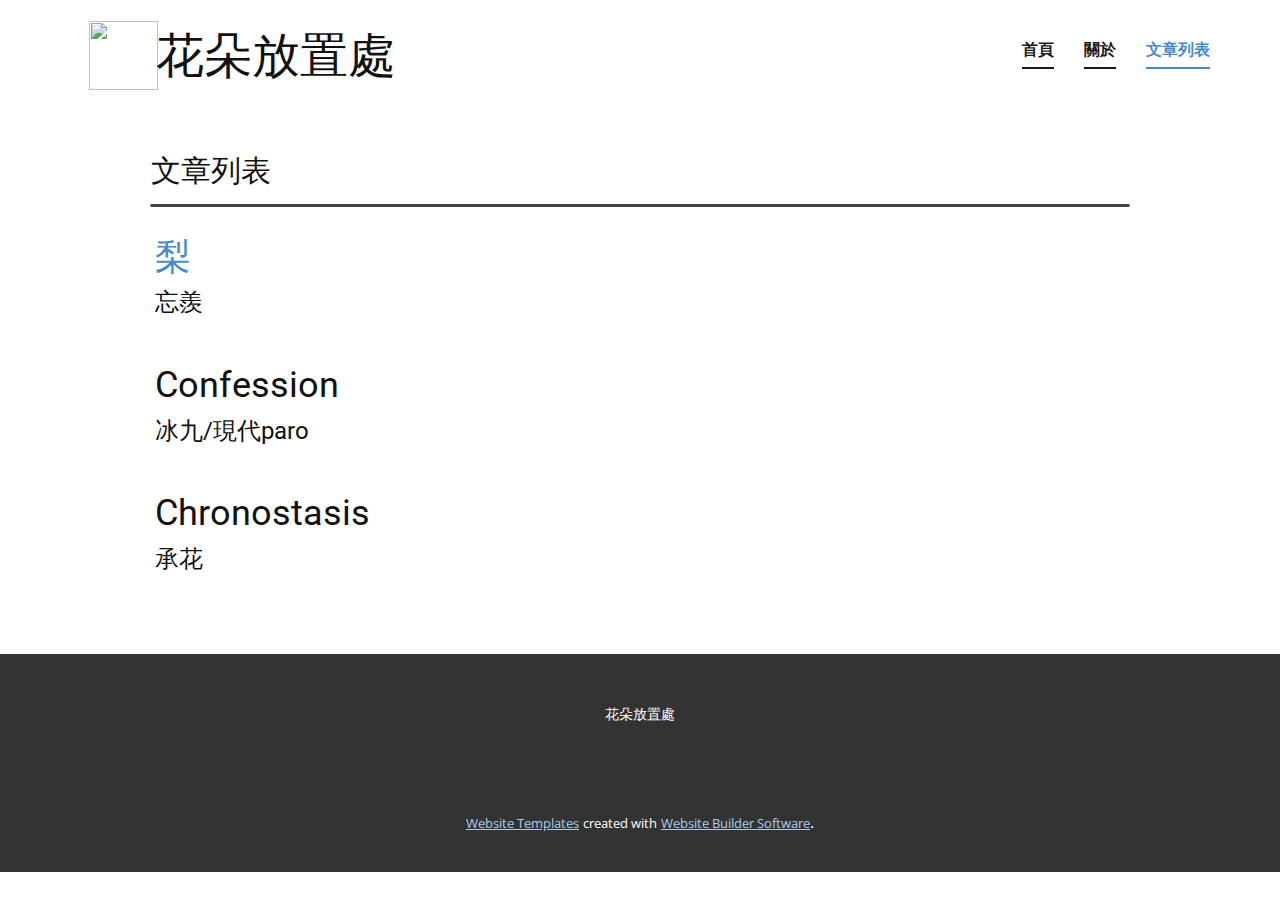
==== 文章列表.html @ 139f313a "Add files via upload" ====
<!DOCTYPE html>
<html style="font-size: 16px;">
  <head>
    <meta name="viewport" content="width=device-width, initial-scale=1.0">
    <meta charset="utf-8">
    <meta name="keywords" content="梨, Confession, ​Chronostasis">
    <meta name="description" content="">
    <title>文章列表</title>
    <link rel="stylesheet" href="nicepage.css" media="screen">
<link rel="stylesheet" href="文章列表.css" media="screen">
    <script class="u-script" type="text/javascript" src="jquery.js" defer=""></script>
    <script class="u-script" type="text/javascript" src="nicepage.js" defer=""></script>
    <meta name="generator" content="Nicepage 4.12.5, nicepage.com">
    <link id="u-theme-google-font" rel="stylesheet" href="https://fonts.googleapis.com/css?family=Roboto:100,100i,300,300i,400,400i,500,500i,700,700i,900,900i|Open+Sans:300,300i,400,400i,500,500i,600,600i,700,700i,800,800i">
    <link id="u-page-google-font" rel="stylesheet" href="https://fonts.googleapis.com/css?family=Lobster:400">
    
    
    <script type="application/ld+json">{
		"@context": "http://schema.org",
		"@type": "Organization",
		"name": "",
		"logo": "images/103042.png"
}</script>
    <meta name="theme-color" content="#478ac9">
    <meta property="og:title" content="文章列表">
    <meta property="og:type" content="website">
  </head>
  <body class="u-body u-xl-mode"><header class="u-clearfix u-header u-header" id="sec-2b86"><div class="u-clearfix u-sheet u-sheet-1">
        <a href="https://nicepage.com" class="u-image u-logo u-image-1" data-image-width="128" data-image-height="128">
          <img src="images/103042.png" class="u-logo-image u-logo-image-1">
        </a>
        <h3 class="u-custom-font u-font-lobster u-headline u-text u-text-1">
          <a href="/">花朵放置處</a>
        </h3>
        <nav class="u-menu u-menu-one-level u-offcanvas u-menu-1" data-position="">
          <div class="menu-collapse" style="font-size: 1rem; letter-spacing: 0px; font-weight: 700; text-transform: uppercase;">
            <a class="u-button-style u-custom-active-border-color u-custom-border u-custom-border-color u-custom-borders u-custom-hover-border-color u-custom-left-right-menu-spacing u-custom-padding-bottom u-custom-text-color u-custom-text-hover-color u-custom-top-bottom-menu-spacing u-nav-link u-text-active-palette-1-base u-text-hover-palette-2-base" href="#">
              <svg class="u-svg-link" viewBox="0 0 24 24"><use xmlns:xlink="http://www.w3.org/1999/xlink" xlink:href="#menu-hamburger"></use></svg>
              <svg class="u-svg-content" version="1.1" id="menu-hamburger" viewBox="0 0 16 16" x="0px" y="0px" xmlns:xlink="http://www.w3.org/1999/xlink" xmlns="http://www.w3.org/2000/svg"><g><rect y="1" width="16" height="2"></rect><rect y="7" width="16" height="2"></rect><rect y="13" width="16" height="2"></rect>
</g></svg>
            </a>
          </div>
          <div class="u-nav-container">
            <ul class="u-nav u-spacing-30 u-unstyled u-nav-1"><li class="u-nav-item"><a class="u-border-2 u-border-active-palette-1-base u-border-grey-90 u-border-hover-palette-1-base u-border-no-left u-border-no-right u-border-no-top u-button-style u-nav-link u-text-active-palette-1-base u-text-grey-90 u-text-hover-palette-1-base" href="首頁.html" style="padding: 10px 0px;">首頁</a>
</li><li class="u-nav-item"><a class="u-border-2 u-border-active-palette-1-base u-border-grey-90 u-border-hover-palette-1-base u-border-no-left u-border-no-right u-border-no-top u-button-style u-nav-link u-text-active-palette-1-base u-text-grey-90 u-text-hover-palette-1-base" href="關於.html" style="padding: 10px 0px;">關於</a>
</li><li class="u-nav-item"><a class="u-border-2 u-border-active-palette-1-base u-border-grey-90 u-border-hover-palette-1-base u-border-no-left u-border-no-right u-border-no-top u-button-style u-nav-link u-text-active-palette-1-base u-text-grey-90 u-text-hover-palette-1-base" href="文章列表.html" style="padding: 10px 0px;">文章列表</a>
</li></ul>
          </div>
          <div class="u-nav-container-collapse">
            <div class="u-black u-container-style u-inner-container-layout u-opacity u-opacity-95 u-sidenav">
              <div class="u-inner-container-layout u-sidenav-overflow">
                <div class="u-menu-close"></div>
                <ul class="u-align-center u-nav u-popupmenu-items u-unstyled u-nav-2"><li class="u-nav-item"><a class="u-button-style u-nav-link" href="首頁.html">首頁</a>
</li><li class="u-nav-item"><a class="u-button-style u-nav-link" href="關於.html">關於</a>
</li><li class="u-nav-item"><a class="u-button-style u-nav-link" href="文章列表.html">文章列表</a>
</li></ul>
              </div>
            </div>
            <div class="u-black u-menu-overlay u-opacity u-opacity-70"></div>
          </div>
        </nav>
      </div></header>
    <section class="u-align-left u-clearfix u-section-1" id="sec-7263">
      <div class="u-clearfix u-sheet u-sheet-1">
        <h3 class="u-text u-text-default u-text-1">文章列表</h3>
        <div class="u-absolute-hcenter u-border-3 u-border-grey-dark-1 u-line u-line-horizontal u-line-1"></div>
        <div class="u-align-center u-list u-list-1">
          <div class="u-repeater u-repeater-1">
            <div class="u-container-style u-list-item u-repeater-item">
              <div class="u-container-layout u-similar-container u-container-layout-1">
                <h2 class="u-text u-text-default u-text-2">
                  <a class="u-active-none u-border-none u-btn u-button-link u-button-style u-hover-none u-none u-text-palette-1-base u-btn-1" href="文章/文章.html" data-page-id="30177086">梨</a>
                </h2>
                <h4 class="u-text u-text-default u-text-3">忘羨</h4>
              </div>
            </div>
            <div class="u-container-style u-list-item u-repeater-item">
              <div class="u-container-layout u-similar-container u-container-layout-2">
                <h2 class="u-text u-text-default u-text-4">Confession</h2>
                <h4 class="u-text u-text-default u-text-5">冰九/現代paro</h4>
              </div>
            </div>
            <div class="u-container-style u-list-item u-repeater-item">
              <div class="u-container-layout u-similar-container u-container-layout-3">
                <h2 class="u-text u-text-default u-text-6"> Chronostasis&nbsp;</h2>
                <h4 class="u-text u-text-default u-text-7">承花</h4>
              </div>
            </div>
          </div>
        </div>
      </div>
    </section>
    
    
    <footer class="u-align-center u-clearfix u-footer u-grey-80 u-footer" id="sec-dfe5"><div class="u-clearfix u-sheet u-sheet-1">
        <p class="u-small-text u-text u-text-variant u-text-1">花朵放置處</p>
      </div></footer>
    <section class="u-backlink u-clearfix u-grey-80">
      <a class="u-link" href="https://nicepage.com/website-templates" target="_blank">
        <span>Website Templates</span>
      </a>
      <p class="u-text">
        <span>created with</span>
      </p>
      <a class="u-link" href="" target="_blank">
        <span>Website Builder Software</span>
      </a>. 
    </section>
  </body>
</html>
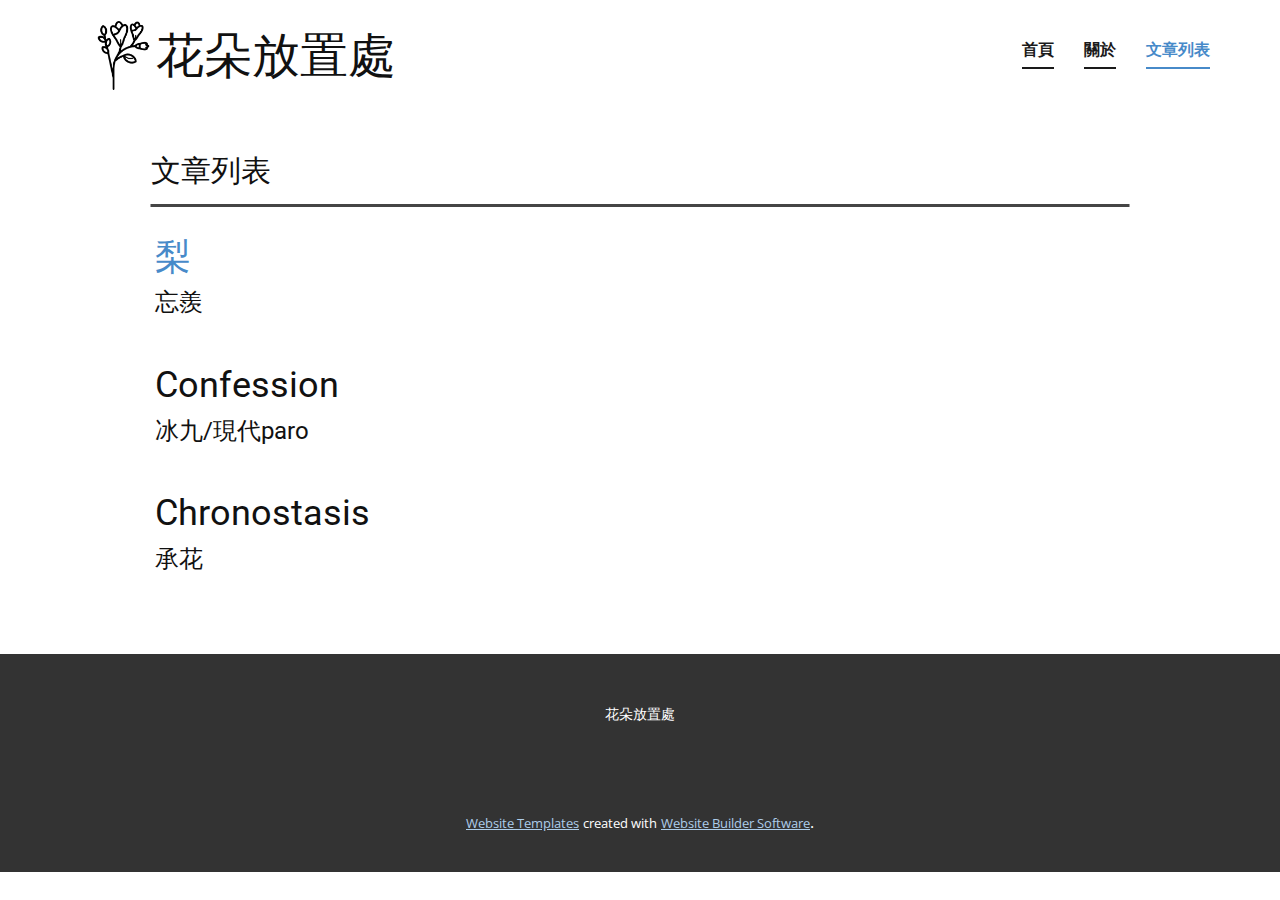
==== commit 5ff05b8c: "rename" ====
--- a/文章列表.html
+++ b/文章列表.html
@@ -69,7 +69,7 @@
             <div class="u-container-style u-list-item u-repeater-item">
               <div class="u-container-layout u-similar-container u-container-layout-1">
                 <h2 class="u-text u-text-default u-text-2">
-                  <a class="u-active-none u-border-none u-btn u-button-link u-button-style u-hover-none u-none u-text-palette-1-base u-btn-1" href="文章/文章.html" data-page-id="30177086">梨</a>
+                  <a class="u-active-none u-border-none u-btn u-button-link u-button-style u-hover-none u-none u-text-palette-1-base u-btn-1" href="文章/梨.html" data-page-id="30177086">梨</a>
                 </h2>
                 <h4 class="u-text u-text-default u-text-3">忘羨</h4>
               </div>
